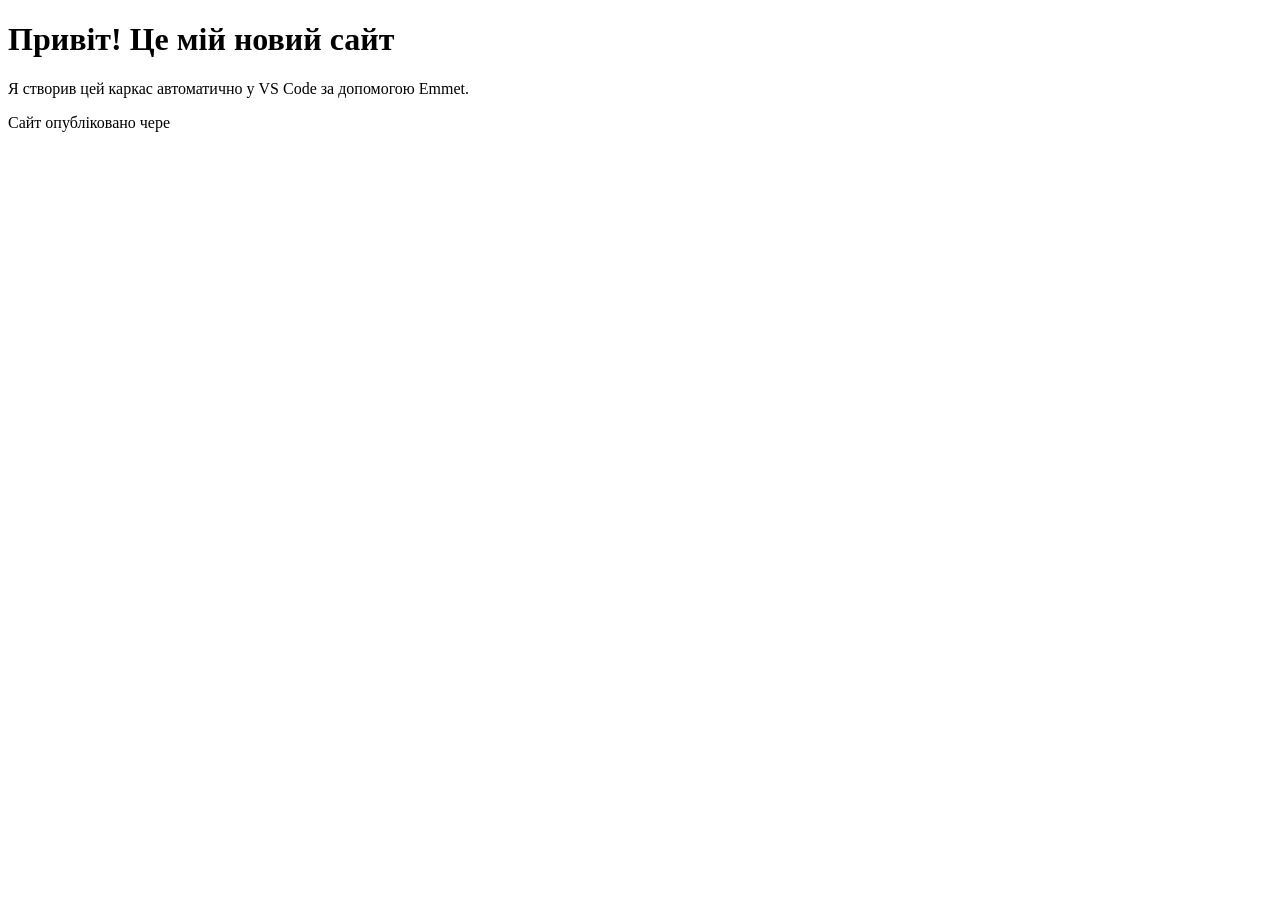
==== index.html @ 1c33b835 "First commit: autogenerated html via VS Code Emmet" ====
<!DOCTYPE html>
<html lang="en">
<head>
    <meta charset="UTF-8">
    <meta name="viewport" content="width=device-width, initial-scale=1.0">
    <title>Document</title>
</head>
<body>
    <h1>Привіт! Це мій новий сайт</h1>
    <p>Я створив цей каркас автоматично у VS Code за допомогою Emmet.</p>
    <p>Сайт опубліковано чере
</body>
</html>
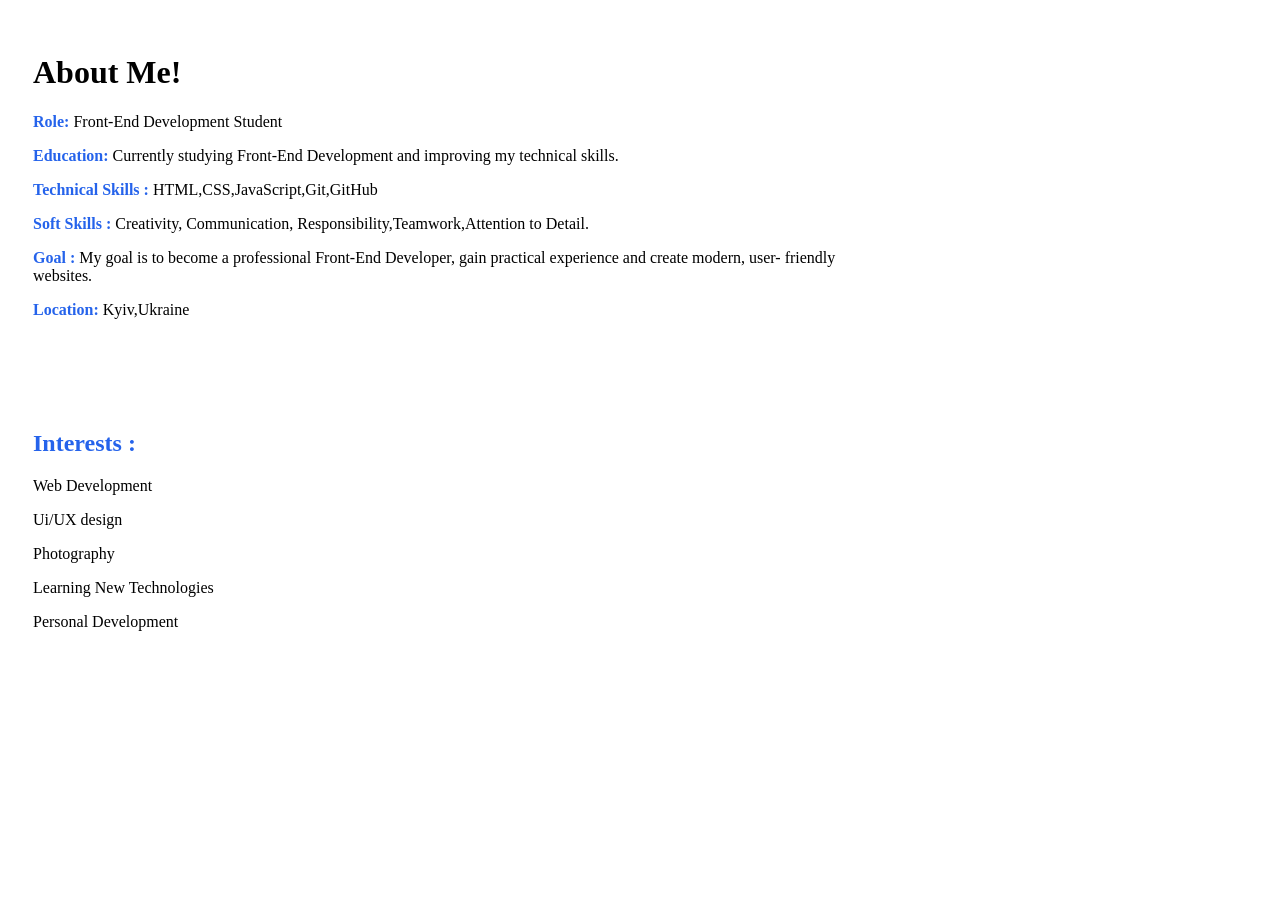
==== commit 925d5172: "Add About Me page" ====
--- a/index.html
+++ b/index.html
@@ -3,11 +3,28 @@
 <head>
     <meta charset="UTF-8">
     <meta name="viewport" content="width=device-width, initial-scale=1.0">
+    <link rel="stylesheet" href="style.css">
     <title>Document</title>
 </head>
 <body>
-    <h1>Привіт! Це мій новий сайт</h1>
-    <p>Я створив цей каркас автоматично у VS Code за допомогою Emmet.</p>
-    <p>Сайт опубліковано чере
+    <div class="content">
+     <div class="block">
+          <h1>About Me!</h1>
+            <p><strong>Role:</strong> Front-End Development Student</p>
+            <p><strong>Education:</strong> Currently studying Front-End Development and improving my technical skills.</p>
+            <p><strong>Technical Skills :</strong> HTML,CSS,JavaScript,Git,GitHub</p>
+            <p><strong>Soft Skills :</strong> Creativity, Communication, Responsibility,Teamwork,Attention to Detail.</p>
+            <p><strong>Goal :</strong> My goal is to become a professional Front-End Developer, gain practical experience and create modern, user- friendly websites.</p>
+            <p><strong>Location:</strong> Kyiv,Ukraine</p>
+     </div>
+     <div class="block">
+         <h2><strong>Interests : </strong></h2>
+          <p>Web Development</p>
+         <p>Ui/UX design</p>
+         <p>Photography</p>
+         <p>Learning New Technologies</p>
+         <p>Personal Development</p>
+     </div>
+    </div>
 </body>
 </html>
--- a/style.css
+++ b/style.css
@@ -0,0 +1,29 @@
+strong{
+    color: #2563eb;
+}
+.container {
+    display: flex;
+    gap: 40px;
+    max-width: 1100px;
+    margin: 50px auto;
+}
+.profile{
+    width: 30%;
+    text-align: center;
+}
+
+.profile img {
+    width: 250px;
+    height: 250px;
+    border-radius: 50%;
+    object-fit: cover;
+}
+.content {
+    width: 70%;
+}
+.block{
+    border: 1px solod #ccc;
+    padding: 25px;
+    margin-bottom: 25px;
+    border-radius: 5 px;
+}
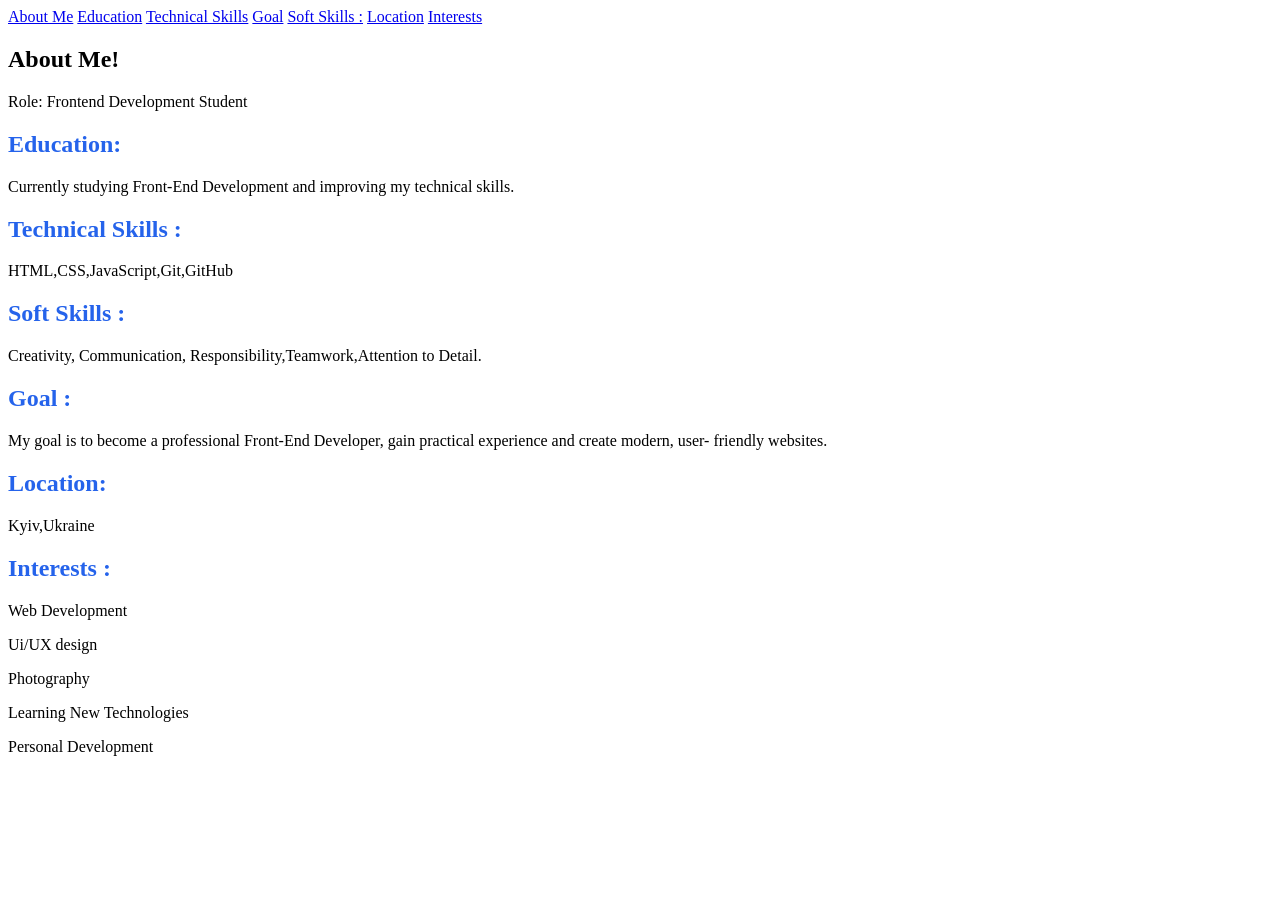
==== commit 9d0782f8: "Profile Page" ====
--- a/index.html
+++ b/index.html
@@ -4,27 +4,68 @@
     <meta charset="UTF-8">
     <meta name="viewport" content="width=device-width, initial-scale=1.0">
     <link rel="stylesheet" href="style.css">
-    <title>Document</title>
+    <title>Olga Khomenko</title>
 </head>
 <body>
-    <div class="content">
-     <div class="block">
-          <h1>About Me!</h1>
-            <p><strong>Role:</strong> Front-End Development Student</p>
-            <p><strong>Education:</strong> Currently studying Front-End Development and improving my technical skills.</p>
-            <p><strong>Technical Skills :</strong> HTML,CSS,JavaScript,Git,GitHub</p>
-            <p><strong>Soft Skills :</strong> Creativity, Communication, Responsibility,Teamwork,Attention to Detail.</p>
-            <p><strong>Goal :</strong> My goal is to become a professional Front-End Developer, gain practical experience and create modern, user- friendly websites.</p>
-            <p><strong>Location:</strong> Kyiv,Ukraine</p>
-     </div>
-     <div class="block">
-         <h2><strong>Interests : </strong></h2>
-          <p>Web Development</p>
-         <p>Ui/UX design</p>
-         <p>Photography</p>
-         <p>Learning New Technologies</p>
-         <p>Personal Development</p>
-     </div>
-    </div>
+    <nav>
+        <a href="#about">About Me</a>
+        <a href="#education">Education</a>
+        <a href="#technical skills">Technical Skills</a>
+        <a href="#goal">Goal</a>
+        <a href="#soft skills">Soft Skills :</a> 
+        <a href="#location">Location</a>
+        <a href="#interests">Interests</a>
+    </nav> 
+    <main>
+        <article>
+          <h1 id="about">About Me!</h1>
+          <section>
+            Role: Frontend Development Student
+          </section>
+        </article>
+        <article>
+            <h2 id="education"><strong>Education:</strong></h2>
+            <section>
+                Currently studying Front-End Development and improving my technical skills.
+            </section> 
+        </article>
+        <article>
+            <h2 id="technical skills"><strong>Technical Skills :</strong></h2>
+            <section>
+                HTML,CSS,JavaScript,Git,GitHub
+            </section>
+        </article>
+        <article>
+            <h2 id="soft skills"><strong>Soft Skills :</strong></h2>
+            <section>
+              Creativity, Communication, Responsibility,Teamwork,Attention to Detail.
+            </section>
+        </article>
+        <article>
+            <h2 id="goal"><strong>Goal :</strong></h2>
+            <section>
+                 My goal is to become a professional Front-End Developer, gain practical experience and create modern, user- friendly websites.
+            </section>
+        </article>
+        <article>
+            <h2 id="location"><strong>Location:</strong></h2>
+            <section>
+                Kyiv,Ukraine
+            </section>
+        </article>
+        <article>
+            <h2 id="interests"><strong>Interests : </strong></h2>
+            <section>
+              <p>Web Development</p>
+              <p>Ui/UX design</p>
+              <p>Photography</p>
+              <p>Learning New Technologies</p>
+              <p>Personal Development</p>
+            </section>
+        </article>
+
+    </main>
+   
+        
 </body>
 </html>
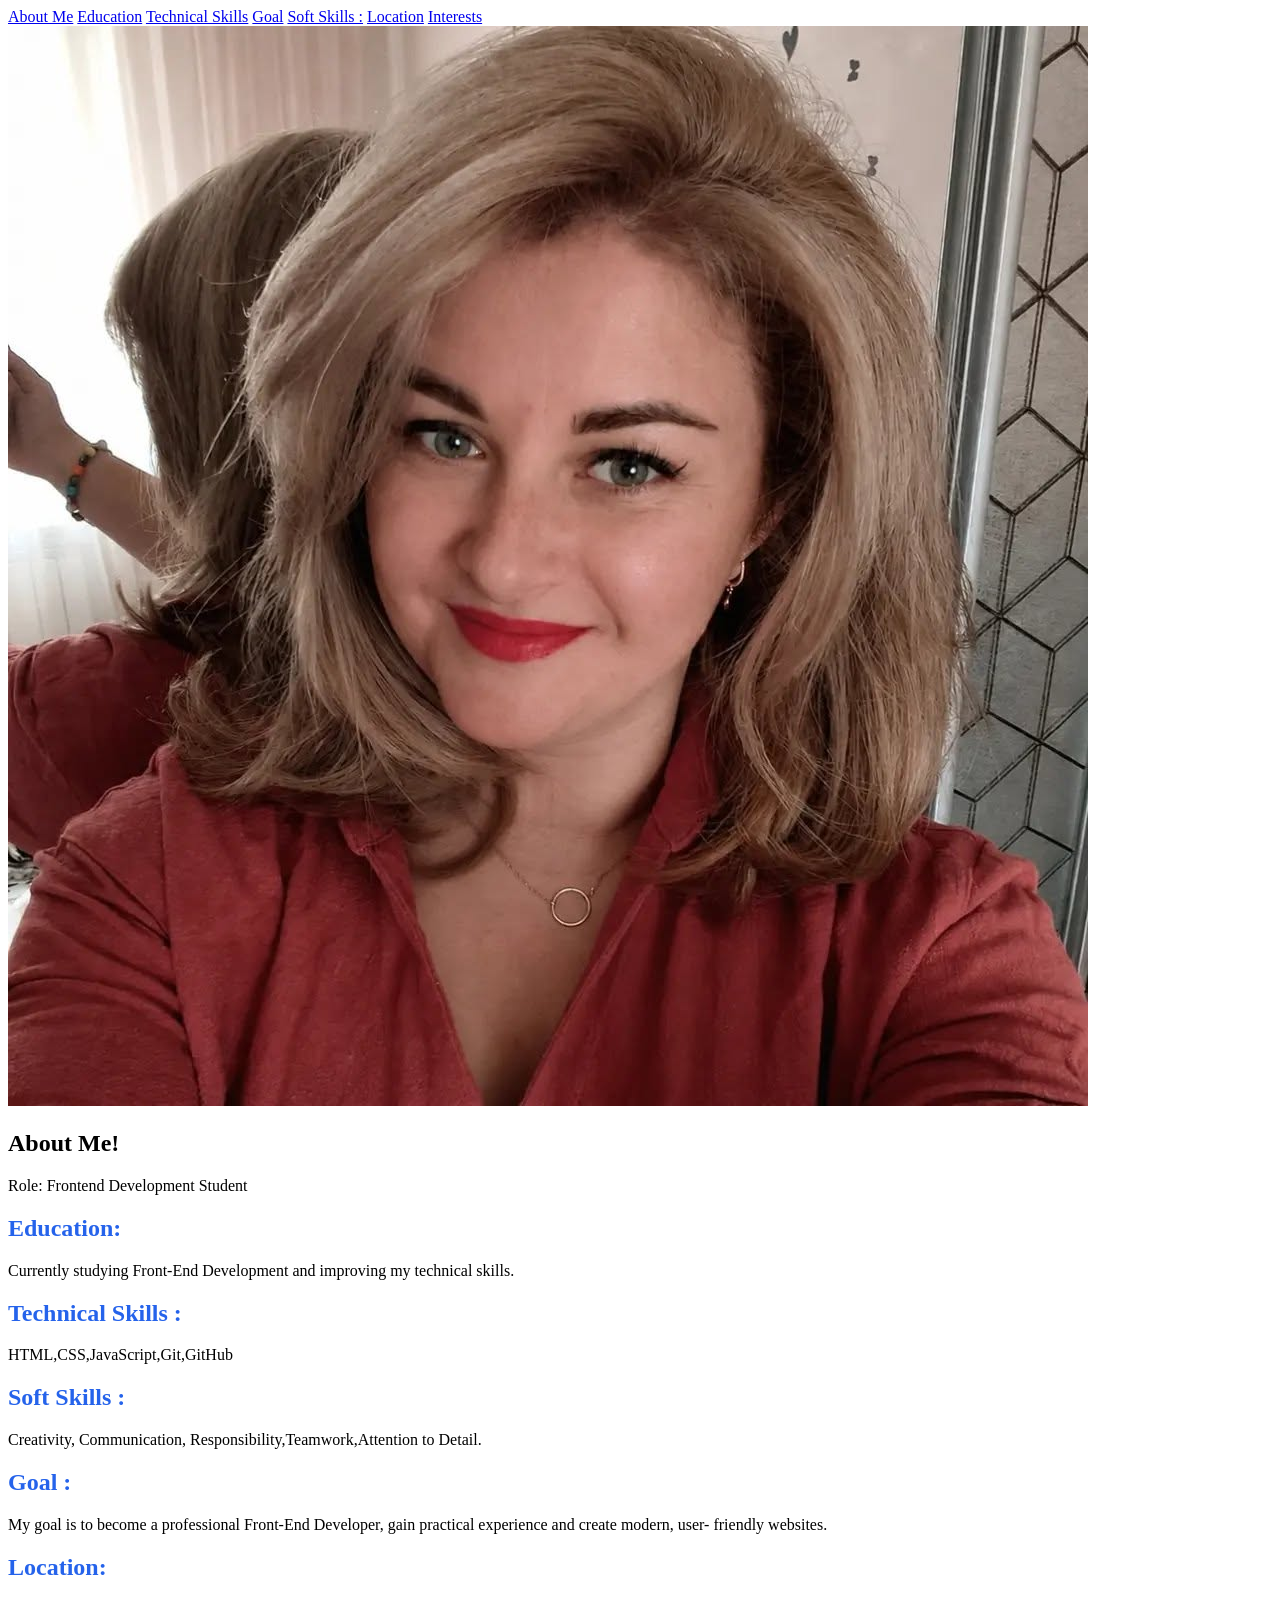
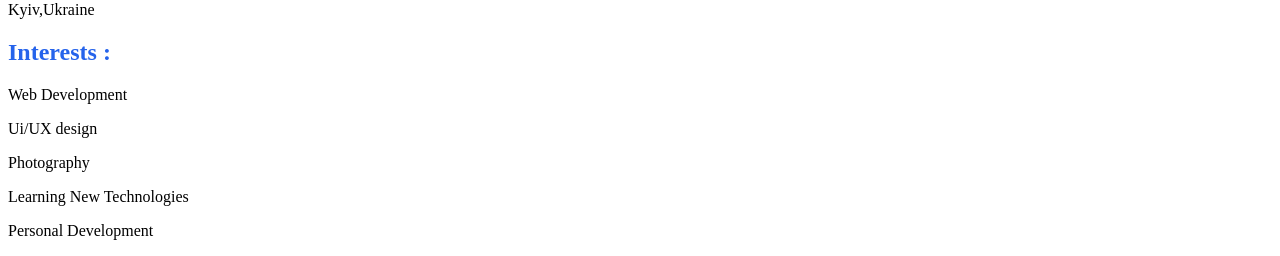
==== commit 28068711: "Add profile photo" ====
--- a/index.html
+++ b/index.html
@@ -17,6 +17,9 @@
         <a href="#interests">Interests</a>
     </nav> 
     <main>
+        <article>
+            <img src="/images/photo.jpg" alt="Olga Khomenko">
+        </article>
         <article>
           <h1 id="about">About Me!</h1>
           <section>
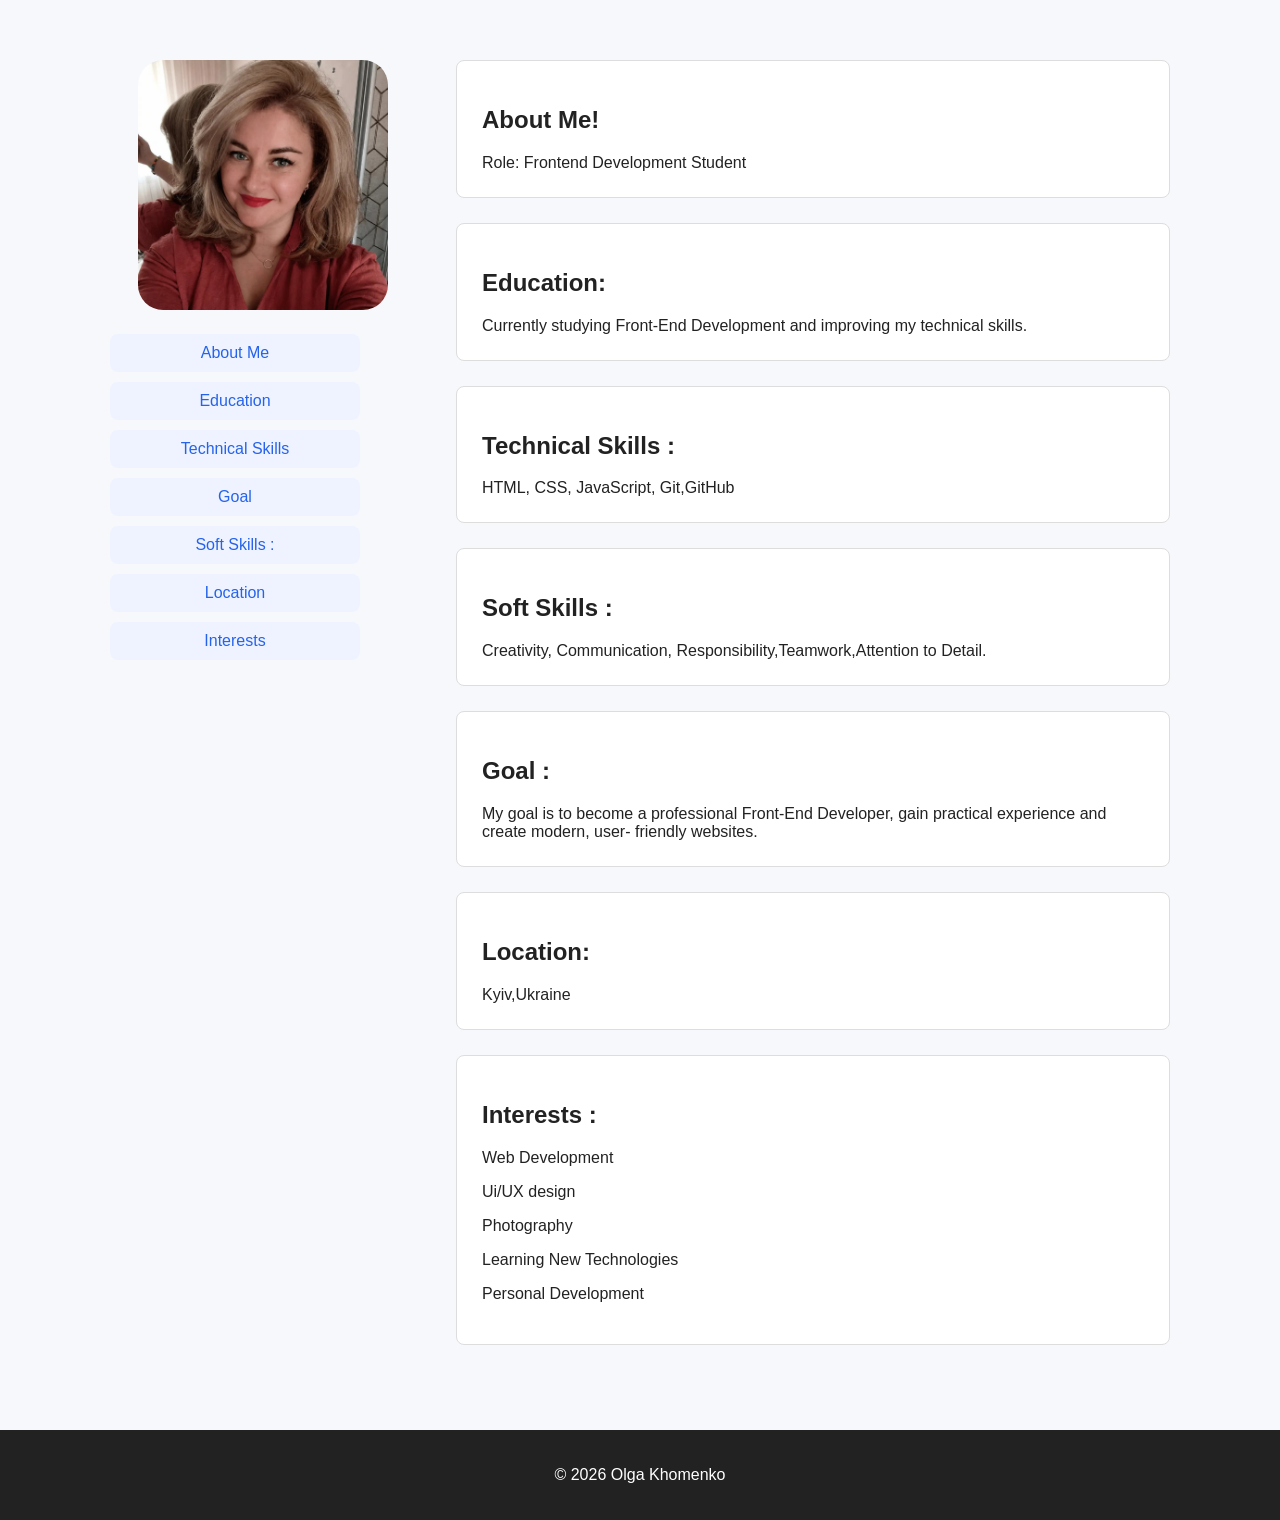
==== commit 13961acf: "Update resume page design" ====
--- a/index.html
+++ b/index.html
@@ -7,67 +7,71 @@
     <title>Olga Khomenko</title>
 </head>
 <body>
-    <nav>
-        <a href="#about">About Me</a>
-        <a href="#education">Education</a>
-        <a href="#technical skills">Technical Skills</a>
-        <a href="#goal">Goal</a>
-        <a href="#soft skills">Soft Skills :</a> 
-        <a href="#location">Location</a>
-        <a href="#interests">Interests</a>
-    </nav> 
-    <main>
-        <article>
-            <img src="/images/photo.jpg" alt="Olga Khomenko">
+    <main class="container">
+        <article class="profile">
+            <img src="./images/photo.jpg" alt="Olga Khomenko"> <nav>
+              <a href="#about">About Me</a>
+              <a href="#education">Education</a>
+              <a href="#technical-skills">Technical Skills</a>
+              <a href="#goal">Goal</a>
+              <a href="#soft-skills">Soft Skills :</a> 
+              <a href="#location">Location</a>
+              <a href="#interests">Interests</a>
+           </nav> 
         </article>
-        <article>
-          <h1 id="about">About Me!</h1>
-          <section>
-            Role: Frontend Development Student
-          </section>
-        </article>
-        <article>
-            <h2 id="education"><strong>Education:</strong></h2>
-            <section>
-                Currently studying Front-End Development and improving my technical skills.
-            </section> 
-        </article>
-        <article>
-            <h2 id="technical skills"><strong>Technical Skills :</strong></h2>
-            <section>
-                HTML,CSS,JavaScript,Git,GitHub
-            </section>
-        </article>
-        <article>
-            <h2 id="soft skills"><strong>Soft Skills :</strong></h2>
-            <section>
-              Creativity, Communication, Responsibility,Teamwork,Attention to Detail.
-            </section>
-        </article>
-        <article>
-            <h2 id="goal"><strong>Goal :</strong></h2>
-            <section>
+        <div class="content">
+          <article class="block">
+             <h1 id="about">About Me!</h1>
+              <section>
+                 Role: Frontend Development Student
+               </section>
+          </article>
+          <article class="block">
+             <h2 id="education">Education:</h2>
+             <section>
+                 Currently studying Front-End Development and improving my technical skills.
+             </section> 
+          </article>
+          <article class="block">
+             <h2 id="technical-skills"><strong>Technical Skills :</strong></h2>
+             <section>
+                HTML, CSS, JavaScript, Git,GitHub
+             </section>
+          </article>
+          <article class="block">
+             <h2 id="soft-skills"><strong>Soft Skills :</strong></h2>
+             <section>
+                 Creativity, Communication, Responsibility,Teamwork,Attention to Detail.
+             </section>
+          </article>
+          <article class="block">
+             <h2 id="goal"><strong>Goal :</strong></h2>
+             <section>
                  My goal is to become a professional Front-End Developer, gain practical experience and create modern, user- friendly websites.
-            </section>
-        </article>
-        <article>
-            <h2 id="location"><strong>Location:</strong></h2>
-            <section>
-                Kyiv,Ukraine
-            </section>
-        </article>
-        <article>
-            <h2 id="interests"><strong>Interests : </strong></h2>
-            <section>
-              <p>Web Development</p>
-              <p>Ui/UX design</p>
-              <p>Photography</p>
-              <p>Learning New Technologies</p>
-              <p>Personal Development</p>
-            </section>
-        </article>
+             </section>
+          </article>
+          <article class="block">
+             <h2 id="location"><strong>Location:</strong></h2>
+             <section>
+                 Kyiv,Ukraine
+             </section>
+          </article>
+          <article class="block">
+             <h2 id="interests"><strong>Interests : </strong></h2>
+             <section>
+                 <p>Web Development</p>
+                 <p>Ui/UX design</p>
+                 <p>Photography</p>
+                 <p>Learning New Technologies</p>
+                 <p>Personal Development</p>
+             </section>
+          </article>
+        </div>
+    </main>
+        <footer>
+            <p>© 2026 Olga Khomenko</p>
+        </footer>
 
-    </main>
    
         
 </body>
--- a/style.css
+++ b/style.css
@@ -1,13 +1,25 @@
-strong{
-    color: #2563eb;
+* {
+    box-sizing: border-box;
 }
+
+body {
+    margin: 0;
+    font-family: Arial, sans-serif;
+    background-color: #f7f8fc;
+    color: #222;
+}
+
+/* Основна частина сторінки */
 .container {
     display: flex;
     gap: 40px;
     max-width: 1100px;
-    margin: 50px auto;
+    margin: 40px auto;
+    padding: 20px;
 }
-.profile{
+
+/* Ліва частина */
+.profile {
     width: 30%;
     text-align: center;
 }
@@ -15,15 +27,57 @@
 .profile img {
     width: 250px;
     height: 250px;
-    border-radius: 50%;
+    border-radius: 10%;
     object-fit: cover;
 }
+
+/* Навігація */
+nav {
+    position: fixed;
+    display: flex;
+    flex-direction: column;
+    gap: 10px;
+    margin-top: 20px;
+}
+
+nav a {
+    display: block;
+    width: 250px;
+    padding: 10px 15px;
+    background-color: #eef3ff;
+    color: #2563eb;
+    text-decoration: none;
+    border-radius: 8px;
+}
+
+nav a:hover {
+    background-color: #2563eb;
+    color: white;
+}
+
+/* Права частина */
 .content {
     width: 70%;
 }
-.block{
-    border: 1px solod #ccc;
+
+.block {
+    background-color: white;
+    border: 1px solid #ddd;
     padding: 25px;
     margin-bottom: 25px;
-    border-radius: 5 px;
+    border-radius: 8px;
+}
+
+h1,
+h2 {
+    color: #222;
+}
+
+/* Footer */
+footer {
+    text-align: center;
+    padding: 20px;
+    margin-top: 40px;
+    background-color: #222;
+    color: white;
 }
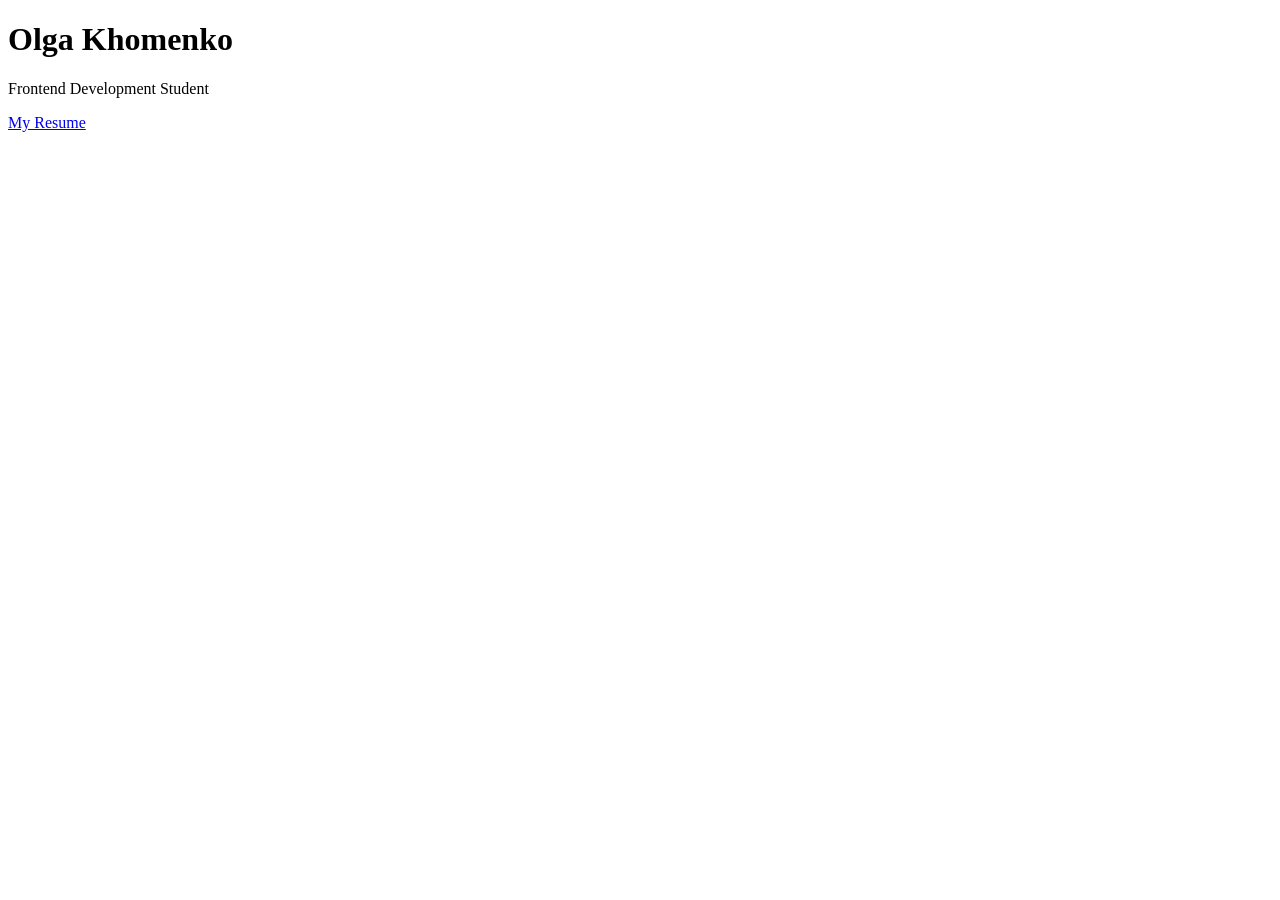
==== commit a58ae94d: "Add main page with resume link" ====
--- a/index.html
+++ b/index.html
@@ -1,78 +1,18 @@
 <!DOCTYPE html>
 <html lang="en">
+
 <head>
     <meta charset="UTF-8">
     <meta name="viewport" content="width=device-width, initial-scale=1.0">
-    <link rel="stylesheet" href="style.css">
     <title>Olga Khomenko</title>
 </head>
+
 <body>
-    <main class="container">
-        <article class="profile">
-            <img src="./images/photo.jpg" alt="Olga Khomenko"> <nav>
-              <a href="#about">About Me</a>
-              <a href="#education">Education</a>
-              <a href="#technical-skills">Technical Skills</a>
-              <a href="#goal">Goal</a>
-              <a href="#soft-skills">Soft Skills :</a> 
-              <a href="#location">Location</a>
-              <a href="#interests">Interests</a>
-           </nav> 
-        </article>
-        <div class="content">
-          <article class="block">
-             <h1 id="about">About Me!</h1>
-              <section>
-                 Role: Frontend Development Student
-               </section>
-          </article>
-          <article class="block">
-             <h2 id="education">Education:</h2>
-             <section>
-                 Currently studying Front-End Development and improving my technical skills.
-             </section> 
-          </article>
-          <article class="block">
-             <h2 id="technical-skills"><strong>Technical Skills :</strong></h2>
-             <section>
-                HTML, CSS, JavaScript, Git,GitHub
-             </section>
-          </article>
-          <article class="block">
-             <h2 id="soft-skills"><strong>Soft Skills :</strong></h2>
-             <section>
-                 Creativity, Communication, Responsibility,Teamwork,Attention to Detail.
-             </section>
-          </article>
-          <article class="block">
-             <h2 id="goal"><strong>Goal :</strong></h2>
-             <section>
-                 My goal is to become a professional Front-End Developer, gain practical experience and create modern, user- friendly websites.
-             </section>
-          </article>
-          <article class="block">
-             <h2 id="location"><strong>Location:</strong></h2>
-             <section>
-                 Kyiv,Ukraine
-             </section>
-          </article>
-          <article class="block">
-             <h2 id="interests"><strong>Interests : </strong></h2>
-             <section>
-                 <p>Web Development</p>
-                 <p>Ui/UX design</p>
-                 <p>Photography</p>
-                 <p>Learning New Technologies</p>
-                 <p>Personal Development</p>
-             </section>
-          </article>
-        </div>
-    </main>
-        <footer>
-            <p>© 2026 Olga Khomenko</p>
-        </footer>
+    <h1>Olga Khomenko</h1>
 
-   
-        
+    <p>Frontend Development Student</p>
+
+    <a href="./resume/">My Resume</a>
 </body>
+
 </html>
